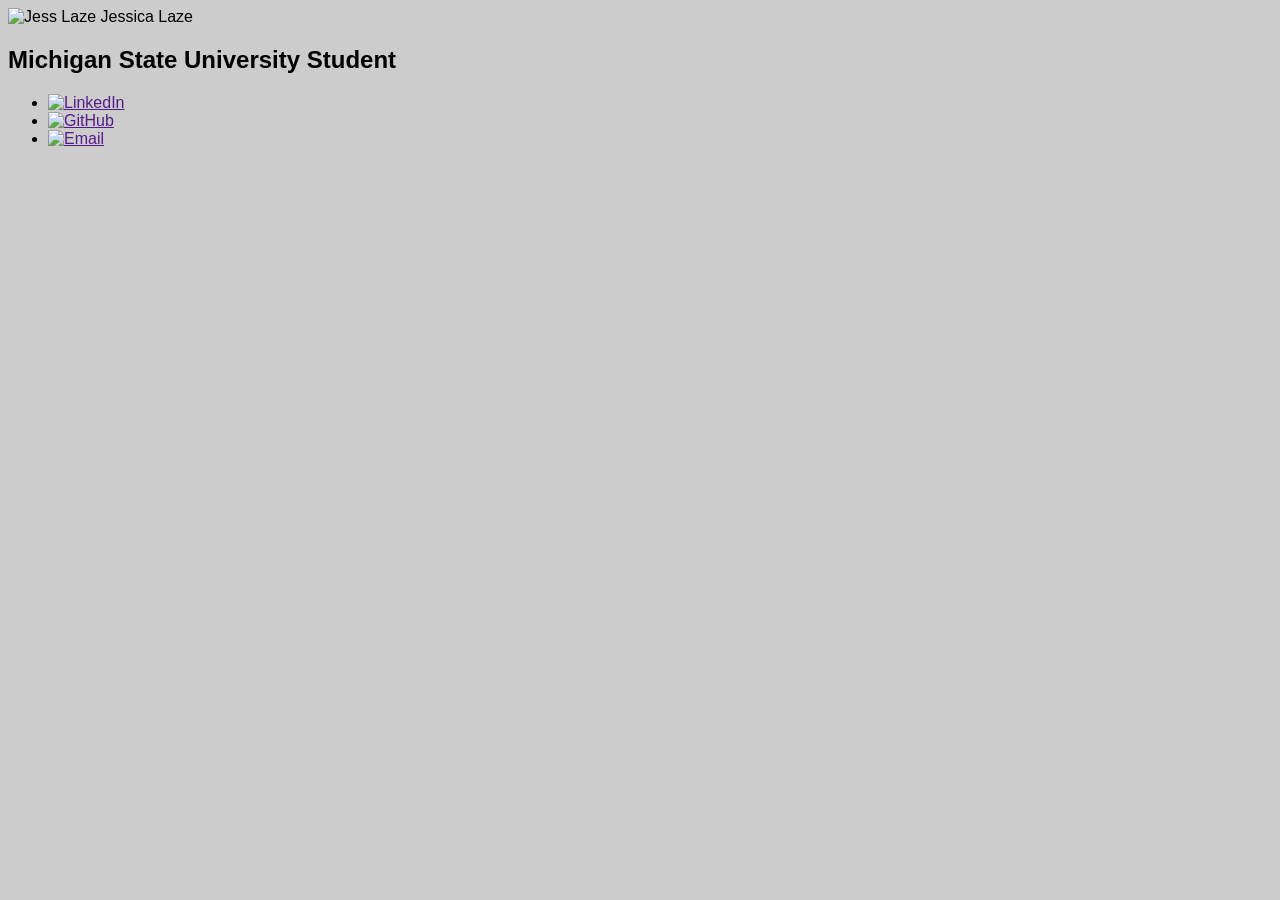
==== index.html @ 38a692ea "updates" ====
<!DOCTYPE html>
<html lang="en">
<head>
    <meta charset="UTF-8">
    <meta http-equiv="X-UA-Compatible" content="IE=edge">
    <meta name="viewport" content="width=device-width, initial-scale=1.0">
    <link rel="stylesheet" href="card.css">
    <title>Card Layout</title>
</head>
<body>
    <div class="card">
        <img class="avatar" id="jesslaze-avatar" src="Jessica.png" alt= "Jess Laze" />
        <hi>Jessica Laze</hi>
        <h2>Michigan State University Student</h2>
        <ul>
            <li><a href=""><img src="linkedin.png" alt="LinkedIn"></a></li>
            <li><a href=""><img src="github.png" alt="GitHub"></a></li>
            <li><a href=""><img src="outlook.png" alt="Email"></a></li>

        </ul>
    </div>
</body>
</html>
---- card.css ----
body{
    font-family: sans-serif;
    background-color: #ccc;
}
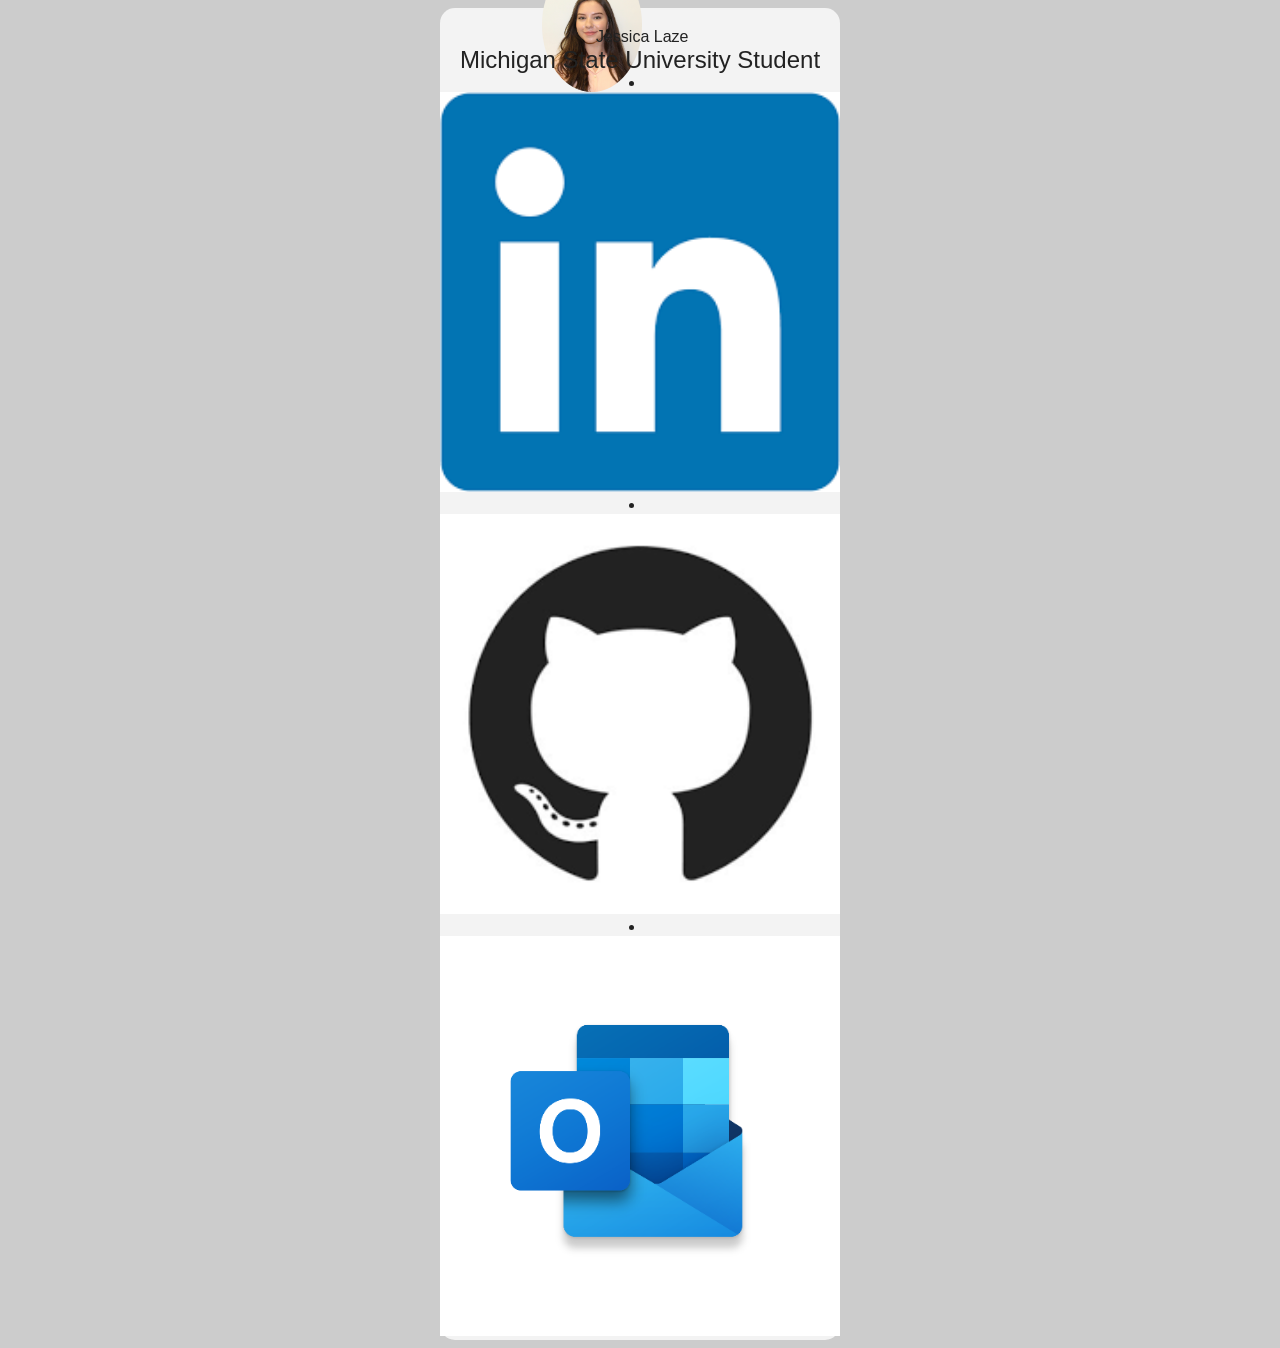
==== commit 5337a8ec: "updates" ====
--- a/index.html
+++ b/index.html
@@ -12,7 +12,7 @@
         <img class="avatar" id="jesslaze-avatar" src="Jessica.png" alt= "Jess Laze" />
         <hi>Jessica Laze</hi>
         <h2>Michigan State University Student</h2>
-        <ul>
+        <ul class="contacts"></ul>
             <li><a href=""><img src="linkedin.png" alt="LinkedIn"></a></li>
             <li><a href=""><img src="github.png" alt="GitHub"></a></li>
             <li><a href=""><img src="outlook.png" alt="Email"></a></li>
--- a/card.css
+++ b/card.css
@@ -1,4 +1,44 @@
 body{
     font-family: sans-serif;
     background-color: #ccc;
-}+    color: #222;
+}
+
+img{
+    width: 100%;
+
+}
+
+h1 {
+    margin: 15px  0;
+}
+h2 {
+    margin:0;
+    font-weight: 100;
+}
+.card{
+    background-color: #f3f3f3;
+    border-radius: 15px;
+    margin: 0 auto;
+    width: 400px;
+    text-align: center;
+}
+
+.card .avatar{
+    width: 100px;
+    border-radius: 50%;
+    margin: -50px;
+}
+
+.contacts {
+    margin:0;
+    padding: 0;
+    list-style-type: none;
+}
+
+.contacts li {
+    width: 30px;
+    display: inline-block;
+    padding: 20px 10px;
+
+}
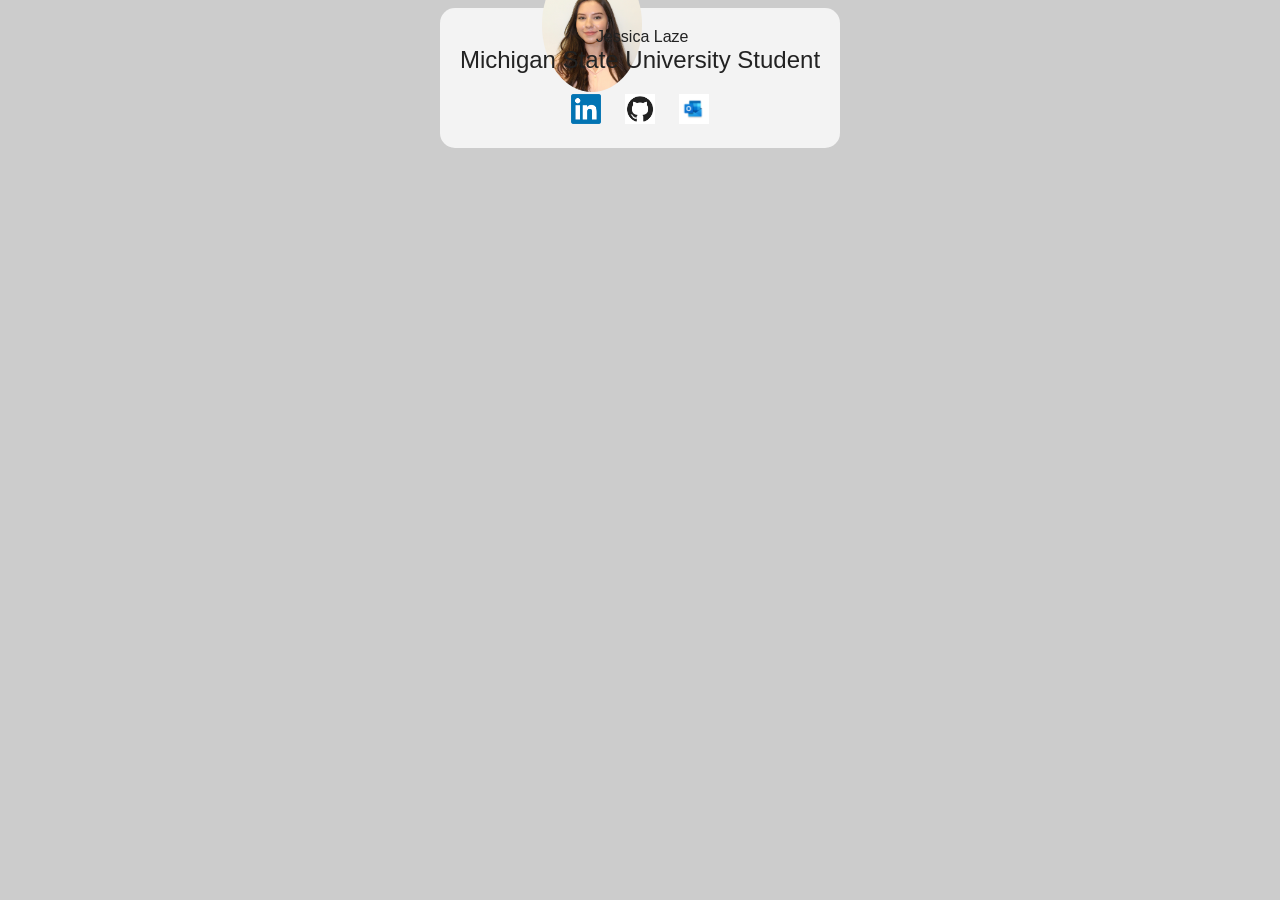
==== commit 65810080: "uodates" ====
--- a/index.html
+++ b/index.html
@@ -12,7 +12,7 @@
         <img class="avatar" id="jesslaze-avatar" src="Jessica.png" alt= "Jess Laze" />
         <hi>Jessica Laze</hi>
         <h2>Michigan State University Student</h2>
-        <ul class="contacts"></ul>
+        <ul class="contacts">
             <li><a href=""><img src="linkedin.png" alt="LinkedIn"></a></li>
             <li><a href=""><img src="github.png" alt="GitHub"></a></li>
             <li><a href=""><img src="outlook.png" alt="Email"></a></li>
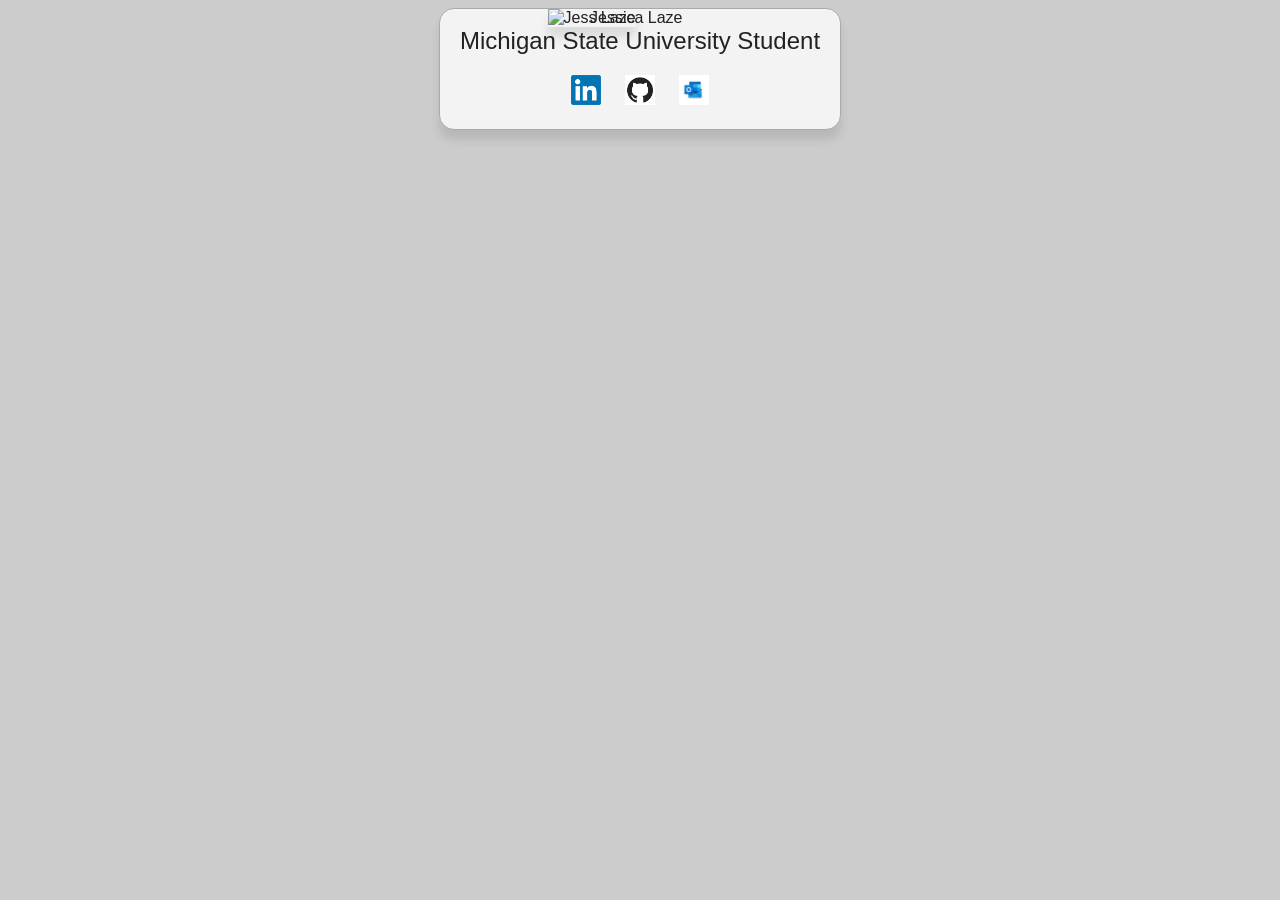
==== commit 3652cf79: "update" ====
--- a/index.html
+++ b/index.html
@@ -9,7 +9,7 @@
 </head>
 <body>
     <div class="card">
-        <img class="avatar" id="jesslaze-avatar" src="Jessica.png" alt= "Jess Laze" />
+        <img class="avatar" id="jesslaze-avatar" src="Jess_laze.png" alt= "Jess Laze" />
         <hi>Jessica Laze</hi>
         <h2>Michigan State University Student</h2>
         <ul class="contacts">
--- a/card.css
+++ b/card.css
@@ -22,11 +22,13 @@
     margin: 0 auto;
     width: 400px;
     text-align: center;
+    box-shadow: rgba(0,0,0,0.1) 0 10px 10px;
+    border: 1px solid #aaa;
 }
 
 .card .avatar{
+    box-shadow: rgba(0,0,0,0.1) 0 10px 10px;
     width: 100px;
-    border-radius: 50%;
     margin: -50px;
 }
 
@@ -40,5 +42,8 @@
     width: 30px;
     display: inline-block;
     padding: 20px 10px;
-
 }
+.contacts li a img:hover {
+    opacity: 0.5;
+    transition: opacity ease-in-out 0.2s;
+}
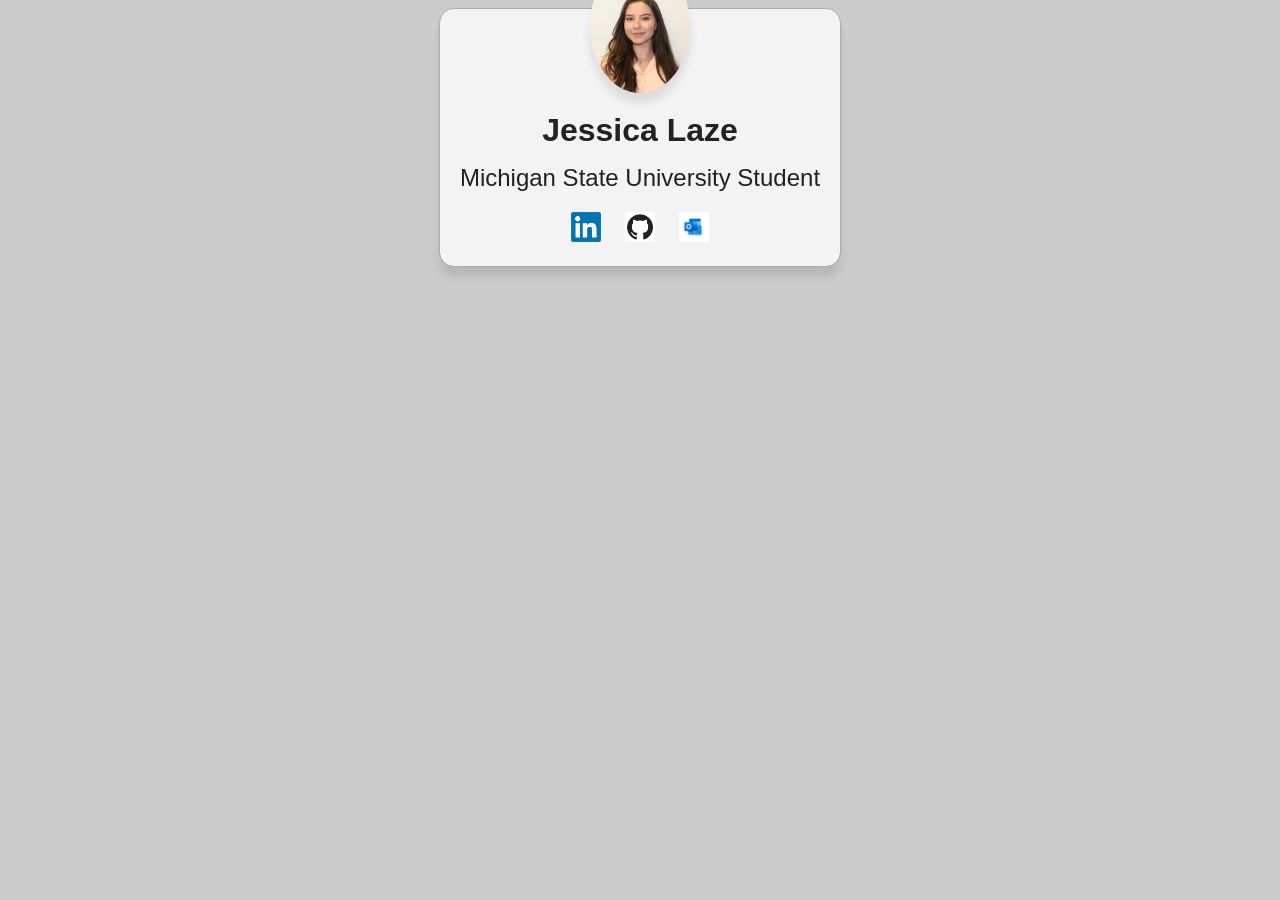
==== commit 7a1a500a: "updates" ====
--- a/index.html
+++ b/index.html
@@ -10,7 +10,7 @@
 <body>
     <div class="card">
         <img class="avatar" id="jesslaze-avatar" src="Jess_laze.png" alt= "Jess Laze" />
-        <hi>Jessica Laze</hi>
+        <h1>Jessica Laze</h1>
         <h2>Michigan State University Student</h2>
         <ul class="contacts">
             <li><a href=""><img src="linkedin.png" alt="LinkedIn"></a></li>
--- a/card.css
+++ b/card.css
@@ -29,7 +29,9 @@
 .card .avatar{
     box-shadow: rgba(0,0,0,0.1) 0 10px 10px;
     width: 100px;
-    margin: -50px;
+    border-radius: 50%;
+    margin-top: -50px;
+
 }
 
 .contacts {
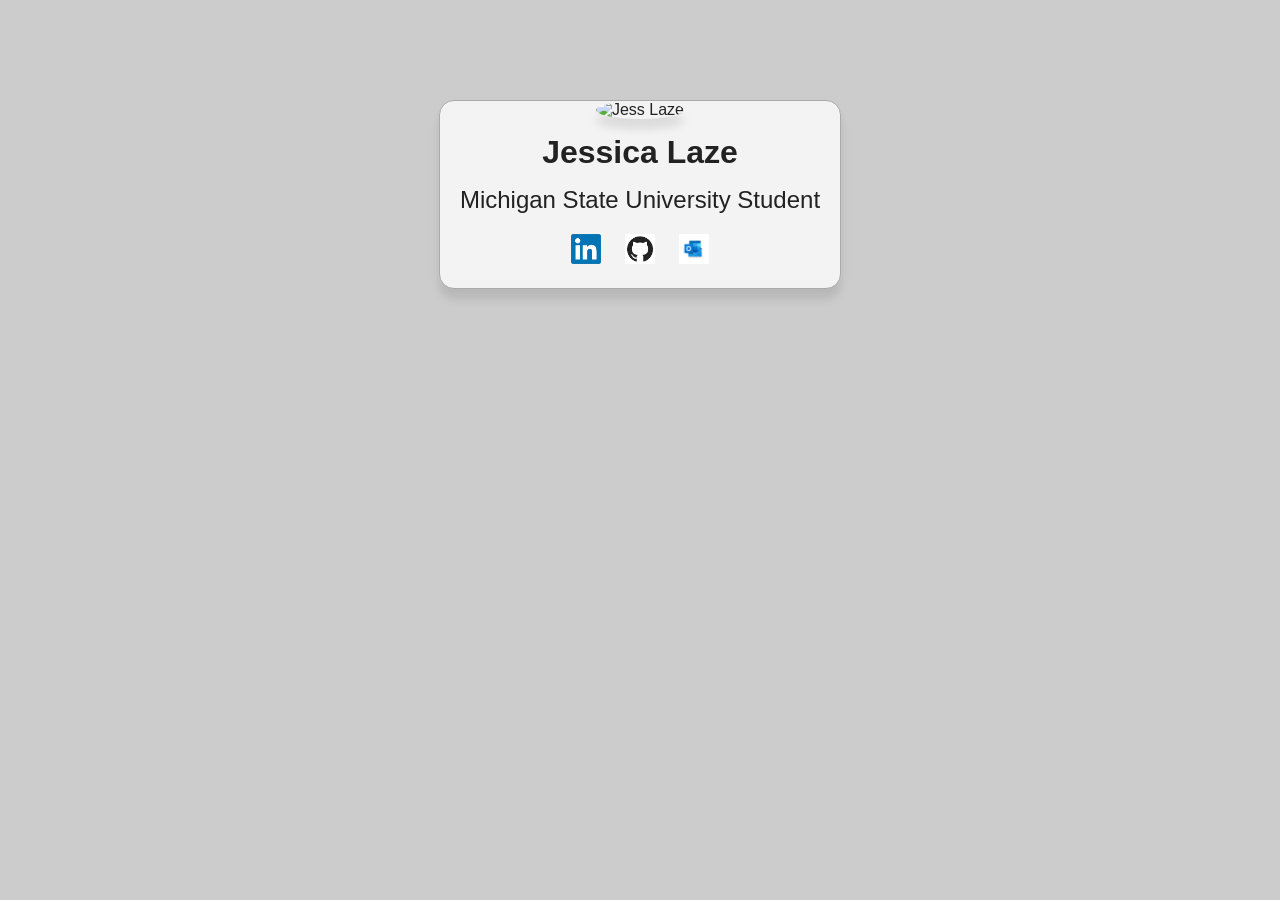
==== commit db6f42f7: "updates" ====
--- a/index.html
+++ b/index.html
@@ -9,7 +9,7 @@
 </head>
 <body>
     <div class="card">
-        <img class="avatar" id="jesslaze-avatar" src="Jess_laze.png" alt= "Jess Laze" />
+        <img class="avatar" id="jesslaze-avatar" src="Jess_laze2.png" alt= "Jess Laze" />
         <h1>Jessica Laze</h1>
         <h2>Michigan State University Student</h2>
         <ul class="contacts">
--- a/card.css
+++ b/card.css
@@ -2,6 +2,7 @@
     font-family: sans-serif;
     background-color: #ccc;
     color: #222;
+    margin-top: 100px;
 }
 
 img{
@@ -28,7 +29,7 @@
 
 .card .avatar{
     box-shadow: rgba(0,0,0,0.1) 0 10px 10px;
-    width: 100px;
+    width: 90px;
     border-radius: 50%;
     margin-top: -50px;
 
